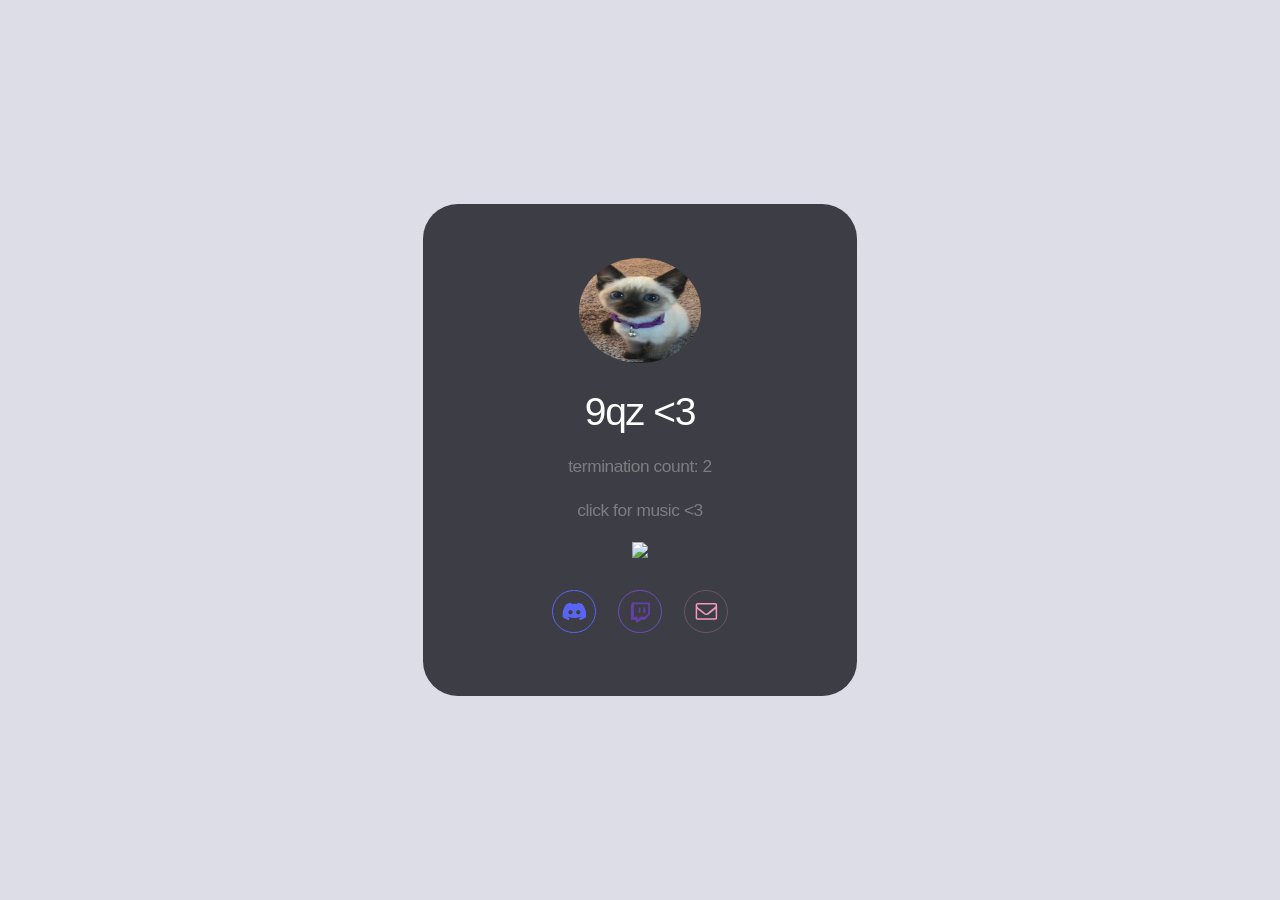
==== test.html @ 2fe0ca9c "add" ====
<!DOCTYPE html>
<html lang="en">
  <head>
    <script async src="https://arc.io/widget.min.js#bDmgBKfb"></script>
    <title>devan</title>
    <meta charset="utf-8" />
    <meta
      name="viewport"
      content="width=device-width,initial-scale=1,user-scalable=no"
    />
    <meta name="description" content="termination count: 2" />
    <meta property="og:site_name" content="9qz" />
    <meta property="og:title" content="9qz" />
    <meta property="og:type" content="website" />
    <meta property="og:description" content="termination count: 2" />
    <meta
      property="og:image"
      content="assets/images/card.jpg?v=4cbefc7f"
    />
    <meta property="og:image:type" content="image/jpeg" />
    <meta property="og:image:width" content="1280" />
    <meta property="og:image:height" content="800" />
    <meta property="og:url" content="http://devan.cool" />
    <meta property="twitter:card" content="summary_large_image" />
    <link
      rel="icon"
      type="image/png"
      href="assets/images/favicon.png?v=4cbefc7f"
    />
    <link
      rel="apple-touch-icon"
      href="assets/images/apple-touch-icon.png?v=4cbefc7f"
    />
    <style>
      html,body,div,span,applet,object,iframe,h1,h2,h3,h4,h5,h6,p,blockquote,pre,a,abbr,acronym,address,big,cite,code,del,dfn,em,img,ins,kbd,q,s,samp,small,strike,strong,sub,sup,tt,var,b,u,i,center,dl,dt,dd,ol,ul,li,fieldset,form,label,legend,table,caption,tbody,tfoot,thead,tr,th,td,article,aside,canvas,details,embed,figure,figcaption,footer,header,hgroup,menu,nav,output,ruby,section,summary,time,mark,audio,video{margin:0;padding:0;border:0;font-size:100%;font:inherit;vertical-align:baseline;}article,aside,details,figcaption,figure,footer,header,hgroup,menu,nav,section{display:block;}body{line-height:1;}ol,ul{list-style:none;}blockquote,q{quotes:none;}blockquote:before,blockquote:after,q:before,q:after{content:'';content:none;}table{border-collapse:collapse;border-spacing:0;}body{-webkit-text-size-adjust:none}mark{background-color:transparent;color:inherit}input::-moz-focus-inner{border:0;padding:0}input[type="text"],input[type="email"],select,textarea{-moz-appearance:none;-webkit-appearance:none;-ms-appearance:none;appearance:none}*, *:before, *:after {box-sizing: border-box;}body {min-width: 320px;min-height: 100vh;line-height: 1.0;word-wrap: break-word;overflow-x: hidden;}u {text-decoration: underline;}strong {color: inherit;font-weight: bolder;}em {font-style: italic;}code {font-family: 'Lucida Console', 'Courier New', monospace;font-weight: normal;text-indent: 0;letter-spacing: 0;font-size: 0.9em;margin: 0 0.25em;padding: 0.25em 0.5em;background-color: rgba(144,144,144,0.25);border-radius: 0.25em;}mark {background-color: rgba(144,144,144,0.25);}a {-moz-transition: color 0.25s ease, background-color 0.25s ease, border-color 0.25s ease;-webkit-transition: color 0.25s ease, background-color 0.25s ease, border-color 0.25s ease;-ms-transition: color 0.25s ease, background-color 0.25s ease, border-color 0.25s ease;transition: color 0.25s ease, background-color 0.25s ease, border-color 0.25s ease;color: inherit;text-decoration: underline;}s {text-decoration: line-through;}body:before {content: '';display: block;position: fixed;top: 0;left: 0;width: 100vw;height: 100vh;z-index: 0;-moz-pointer-events: none;-webkit-pointer-events: none;-ms-pointer-events: none;pointer-events: none;-moz-transform: scale(1);-webkit-transform: scale(1);-ms-transform: scale(1);transform: scale(1);background-attachment: scroll;background-image: linear-gradient(to top, rgba(175,175,201,0.42), rgba(175,175,201,0.42)), url('assets/images/bg.gif?v=4cbefc7f');background-position: 0% 0%, center;background-repeat: repeat, no-repeat;background-size: auto, cover;background-color: #FFFFFF;}body:after {display: block;content: '';position: fixed;top: 0;left: 0;width: 100%;height: 100%;background-color: #AFB6C9;z-index: 1;opacity: 0;visibility: visible;-moz-transition: opacity 1s ease-in-out 0.375s, visibility 1s 0.375s;-webkit-transition: opacity 1s ease-in-out 0.375s, visibility 1s 0.375s;-ms-transition: opacity 1s ease-in-out 0.375s, visibility 1s 0.375s;transition: opacity 1s ease-in-out 0.375s, visibility 1s 0.375s;-moz-transform: scale(1);-webkit-transform: scale(1);-ms-transform: scale(1);transform: scale(1);}body.is-loading:after {opacity: 1;visibility: visible;}:root {--site-language-direction: ltr;--site-language-alignment: left;}html {font-size: 18pt;}#wrapper {-webkit-overflow-scrolling: touch;display: flex;-moz-flex-direction: column;-webkit-flex-direction: column;-ms-flex-direction: column;flex-direction: column;-moz-align-items: center;-webkit-align-items: center;-ms-align-items: center;align-items: center;-moz-justify-content: center;-webkit-justify-content: center;-ms-justify-content: center;justify-content: center;min-height: 100vh;position: relative;z-index: 2;overflow: hidden;padding: 1.5625rem 1.5625rem 1.5625rem 1.5625rem;}#main {display: flex;position: relative;max-width: 100%;z-index: 1;-moz-align-items: center;-webkit-align-items: center;-ms-align-items: center;align-items: center;-moz-justify-content: center;-webkit-justify-content: center;-ms-justify-content: center;justify-content: center;-moz-flex-grow: 0;-webkit-flex-grow: 0;-ms-flex-grow: 0;flex-grow: 0;-moz-flex-shrink: 0;-webkit-flex-shrink: 0;-ms-flex-shrink: 0;flex-shrink: 0;text-align: center;background-color: rgba(34,36,43,0.859);border-radius: 2rem 2rem 2rem 2rem;-moz-transition: opacity 1s ease 0s,-moz-transform 1s ease 0s;-webkit-transition: opacity 1s ease 0s,-webkit-transform 1s ease 0s;-ms-transition: opacity 1s ease 0s,-ms-transform 1s ease 0s;transition: opacity 1s ease 0s,transform 1s ease 0s;}#main > .inner {position: relative;z-index: 1;border-radius: inherit;padding: 3.125rem 2.5rem;max-width: 100%;width: 25rem;}#main > .inner > * {margin-top: 1.125rem;margin-bottom: 1.125rem;-moz-transition: opacity 0.5s ease-in-out 0.125s;-webkit-transition: opacity 0.5s ease-in-out 0.125s;-ms-transition: opacity 0.5s ease-in-out 0.125s;transition: opacity 0.5s ease-in-out 0.125s;}#main > .inner > :first-child {margin-top: 0 !important;}#main > .inner > :last-child {margin-bottom: 0 !important;}#main > .inner > .full {margin-left: calc(-2.5rem);width: calc(100% + 5rem + 0.4725px);max-width: calc(100% + 5rem + 0.4725px);}#main > .inner > .full:first-child {margin-top: -3.125rem !important;border-top-left-radius: inherit;border-top-right-radius: inherit;}#main > .inner > .full:last-child {margin-bottom: -3.125rem !important;border-bottom-left-radius: inherit;border-bottom-right-radius: inherit;}#main > .inner > .full.screen {width: 100vw;max-width: 100vw;position: relative;border-radius: 0 !important;left: 50%;right: auto;margin-left: -50vw;}body.is-loading #main {opacity: 0;-moz-transform: translateY(1.5rem);-webkit-transform: translateY(1.5rem);-ms-transform: translateY(1.5rem);transform: translateY(1.5rem);}body.is-loading #main > .inner > * {opacity: 0;}#main > .inner > :nth-child(2) {-moz-transition-delay: 0.25s;-webkit-transition-delay: 0.25s;-ms-transition-delay: 0.25s;transition-delay: 0.25s;}#main > .inner > :nth-child(3) {-moz-transition-delay: 0.375s;-webkit-transition-delay: 0.375s;-ms-transition-delay: 0.375s;transition-delay: 0.375s;}#main > .inner > :nth-child(4) {-moz-transition-delay: 0.5s;-webkit-transition-delay: 0.5s;-ms-transition-delay: 0.5s;transition-delay: 0.5s;}body.is-instant #main, body.is-instant #main > .inner > *,body.is-instant #main > .inner > section > * {-moz-transition: none !important;-webkit-transition: none !important;-ms-transition: none !important;transition: none !important;}body.is-instant:after {display: none !important;-moz-transition: none !important;-webkit-transition: none !important;-ms-transition: none !important;transition: none !important;}.image {position: relative;overflow: hidden;max-width: 100%;display: block;}.image a, .image span {position: relative;max-width: 100%;display: inline-block;vertical-align: top;}.image a img, .image span img {display: block;}.image img {width: 100%;max-width: 100%;display: inline-block;vertical-align: top;}.image.full img {display: block;}.image.full:first-child img {border-top-left-radius: inherit;border-top-right-radius: inherit;}.image.full:last-child img {border-bottom-left-radius: inherit;border-bottom-right-radius: inherit;}.image.full a, .image.full span {display: block;}#image01:not(:first-child) {margin-top: 1.5rem !important;}#image01:not(:last-child) {margin-bottom: 1.5rem !important;}#image01 a, #image01 span {border-radius: 100%;}#image01 img {width: 7rem;border-radius: 100%;}h1, h2, h3, p {direction: var(--site-language-direction);}h1 br + br, h2 br + br, h3 br + br, p br + br {display: block;content: ' ';}h1 .li, h2 .li, h3 .li, p .li {display: list-item;padding-left: 0.5em;margin: 0.75em 0 0 1em;}#text02 br + br {margin-top: 0.705rem;}#text02 {color: #FFFFFF;font-family: 'Arial', sans-serif;letter-spacing: -0.075rem;width: 100%;font-size: 2.25em;line-height: 1.175;font-weight: 400;}#text02 a {text-decoration: underline;}#text02 a:hover {text-decoration: none;}#text01 br + br {margin-top: 0.855rem;}#text01 {color: rgba(255,255,255,0.329);font-family: 'Arial', sans-serif;letter-spacing: -0.025rem;width: 100%;font-size: 1em;line-height: 1.425;font-weight: 400;}#text01 a {text-decoration: underline;}#text01 a:hover {text-decoration: none;}.icons {cursor: default;padding: 0;letter-spacing: 0;}.icons li {display: inline-block;vertical-align: middle;position: relative;z-index: 1;}.icons li a {display: flex;-moz-align-items: center;-webkit-align-items: center;-ms-align-items: center;align-items: center;-moz-justify-content: center;-webkit-justify-content: center;-ms-justify-content: center;justify-content: center;}.icons li a svg {display: block;position: relative;-moz-transition: fill 0.25s ease;-webkit-transition: fill 0.25s ease;-ms-transition: fill 0.25s ease;transition: fill 0.25s ease;}.icons li a + svg {display: block;position: absolute;top: 0;left: 0;width: 100%;height: 100%;z-index: -1;-moz-pointer-events: none;-webkit-pointer-events: none;-ms-pointer-events: none;pointer-events: none;-moz-transition: fill 0.25s ease, stroke 0.25s ease;-webkit-transition: fill 0.25s ease, stroke 0.25s ease;-ms-transition: fill 0.25s ease, stroke 0.25s ease;transition: fill 0.25s ease, stroke 0.25s ease;}.icons li a .label {display: none;}#icons01 {font-size: 1.25em;width: calc(100% + 1rem);margin-left: -0.5rem;}#icons01 li {margin: 0.5rem;}#icons01 li a {border-radius: 100%;width: 2em;height: 2em;}#icons01 li a svg {width: 60%;height: 60%;}#icons01 a svg {fill: #000000;}#icons01 a {border: solid 1px #FFFFFF;}#icons01 .n01 svg {fill: #5865F2;}#icons01 .n01 {border: solid 1px #5865F2;}#icons01 .n02 svg {fill: #6441A4;}#icons01 .n02 {border: solid 1px #724ABD;}#icons01 .n02:hover {border-color: #613CA6 !important;}#icons01 .n02:hover svg {fill: #613CA6 !important;}#icons01 .n03 svg {fill: #F299BE;}#icons01 .n03 {border: solid 1px rgba(242,153,190,0.251);}#icons01 .n03:hover {border-color: #F299BE !important;}#icons01 .n03:hover svg {fill: #F299BE !important;}@media (max-width: 1680px) {html {font-size: 13pt;}}@media (max-width: 1280px) {html {font-size: 13pt;}}@media (max-width: 980px) {html {font-size: 11pt;}}@media (max-width: 736px) {html {font-size: 11pt;}#main > .inner {padding: 3.125rem 2rem;}#main > .inner > * {margin-top: 1.125rem;margin-bottom: 1.125rem;}#main > .inner > .full {margin-left: calc(-2rem);width: calc(100% + 4rem + 0.4725px);max-width: calc(100% + 4rem + 0.4725px);}#main > .inner > .full:first-child {margin-top: -3.125rem !important;}#main > .inner > .full:last-child {margin-bottom: -3.125rem !important;}#main > .inner > .full.screen {margin-left: -50vw;}#image01:not(:first-child) {margin-top: 1.125rem !important;}#image01:not(:last-child) {margin-bottom: 1.125rem !important;}#image01 img {width: 7rem;}#text02 {letter-spacing: -0.065625rem;width: 100%;font-size: 2.25em;line-height: 1.175;}#text01 {letter-spacing: -0.021875rem;width: 100%;font-size: 1em;line-height: 1.425;}#icons01 {font-size: 1.25em;width: calc(100% + 1rem);margin-left: -0.5rem;}#icons01 li {margin: 0.5rem;}}@media (max-width: 480px) {#main > .inner > * {margin-top: 0.984375rem;margin-bottom: 0.984375rem;}}@media (max-width: 360px) {#main > .inner {padding: 2.34375rem 1.5rem;}#main > .inner > * {margin-top: 0.84375rem;margin-bottom: 0.84375rem;}#main > .inner > .full {margin-left: calc(-1.5rem);width: calc(100% + 3rem + 0.4725px);max-width: calc(100% + 3rem + 0.4725px);}#main > .inner > .full:first-child {margin-top: -2.34375rem !important;}#main > .inner > .full:last-child {margin-bottom: -2.34375rem !important;}#main > .inner > .full.screen {margin-left: -50vw;}#text02 {font-size: 2em;}#text01 {font-size: 1em;}#icons01 {width: calc(100% + 0.75rem);margin-left: -0.375rem;}#icons01 li {margin: 0.375rem;}}
    </style>
    <noscript
      ><style>
        body {overflow: auto !important;}body:after {display: none !important;}#main > .inner {opacity: 1.0 !important;}#main {opacity: 1.0 !important;-moz-transform: none !important;-webkit-transform: none !important;-ms-transform: none !important;transform: none !important;-moz-transition: none !important;-webkit-transition: none !important;-ms-transition: none !important;transition: none !important;-moz-filter: none !important;-webkit-filter: none !important;-ms-filter: none !important;filter: none !important;}#main > .inner > * {opacity: 1.0 !important;-moz-transform: none !important;-webkit-transform: none !important;-ms-transform: none !important;transform: none !important;-moz-transition: none !important;-webkit-transition: none !important;-ms-transition: none !important;transition: none !important;-moz-filter: none !important;-webkit-filter: none !important;-ms-filter: none !important;filter: none !important;}
      </style></noscript
    >
  </head>
  <body class="is-loading">
    <svg
      xmlns="http://www.w3.org/2000/svg"
      version="1.1"
      xmlns:xlink="http://www.w3.org/1999/xlink"
      viewBox="0 0 40 40"
      display="none"
      width="0"
      height="0"
    >
      <symbol id="icon-901" viewBox="0 0 40 40">
        <path
          d="M34.9,30.5V15.6c-0.4,0.4-0.8,0.9-1.4,1.2c-3.4,2.7-6.2,4.8-8.2,6.6c-0.6,0.5-1.1,0.9-1.6,1.2c-0.4,0.3-0.9,0.6-1.7,0.9 c-0.7,0.3-1.4,0.5-2,0.5l0,0c-0.6,0-1.2-0.2-2-0.5c-0.7-0.3-1.2-0.6-1.7-0.9c-0.4-0.3-0.9-0.7-1.6-1.2c-2.1-1.7-4.8-3.8-8.2-6.6 c-0.5-0.4-0.9-0.8-1.4-1.2v14.9c0,0.2,0.1,0.3,0.2,0.4C5.7,31,5.9,31.1,6,31.1h28.4c0.2,0,0.3-0.1,0.4-0.2 C34.8,30.8,34.9,30.7,34.9,30.5L34.9,30.5z M34.9,10.2V9.7c0,0,0-0.1,0-0.2c0-0.1,0-0.2-0.1-0.2c-0.1,0-0.1,0-0.1-0.2 c0-0.1-0.1-0.2-0.2-0.1c-0.1,0-0.2,0-0.3,0H5.8C5.6,8.9,5.4,9,5.3,9.1C5.2,9.2,5.1,9.3,5.1,9.5c0,2.2,0.9,4,2.8,5.5 c2.5,2,5.1,4,7.7,6.1c0.1,0.1,0.3,0.2,0.7,0.5c0.4,0.3,0.6,0.5,0.9,0.7c0.2,0.2,0.5,0.4,0.8,0.6c0.3,0.2,0.7,0.4,0.9,0.5 c0.3,0.1,0.6,0.2,0.8,0.2l0,0c0.2,0,0.5-0.1,0.8-0.2c0.3-0.1,0.6-0.3,0.9-0.5c0.3-0.2,0.6-0.4,0.8-0.6c0.2-0.2,0.5-0.4,0.9-0.7 c0.4-0.3,0.6-0.5,0.6-0.5c2.7-2.1,5.3-4.2,7.7-6.1c0.7-0.5,1.4-1.2,2-2.2C34.6,11.8,34.9,11,34.9,10.2L34.9,10.2z M37.3,9.5v21 c0,0.8-0.3,1.6-0.9,2.2s-1.4,0.9-2.2,0.9H5.8c-0.8,0-1.6-0.3-2.2-0.9c-0.6-0.6-0.9-1.4-0.9-2.2v-21c0-0.8,0.3-1.6,0.9-2.2 s1.4-0.9,2.2-0.9h28.4c0.8,0,1.6,0.3,2.2,0.9S37.3,8.7,37.3,9.5z"
        />
      </symbol>
      <symbol id="icon-93f" viewBox="0 0 40 40">
        <path
          d="M33.2,8.3c-2.5-1.1-5.1-1.9-7.9-2.4c-0.3,0.6-0.7,1.4-1,2c-2.9-0.4-5.8-0.4-8.7,0c-0.3-0.6-0.7-1.4-1-2 c-2.8,0.5-5.4,1.3-7.9,2.4c-5,7.2-6.3,14.2-5.6,21.1c3.3,2.3,6.5,3.8,9.6,4.7c0.8-1,1.5-2.1,2.1-3.3c-1.1-0.4-2.2-0.9-3.2-1.5 c0.3-0.2,0.5-0.4,0.8-0.6c6.3,2.8,13,2.8,19.2,0c0.3,0.2,0.5,0.4,0.8,0.6c-1,0.6-2.1,1.1-3.2,1.5c0.6,1.1,1.3,2.2,2.1,3.3 c3.1-0.9,6.3-2.4,9.6-4.7C39.7,21.4,37.5,14.4,33.2,8.3z M13.7,25.1c-1.9,0-3.4-1.7-3.4-3.7s1.5-3.7,3.4-3.7c1.9,0,3.5,1.7,3.4,3.7 C17.1,23.4,15.6,25.1,13.7,25.1z M26.3,25.1c-1.9,0-3.4-1.7-3.4-3.7s1.5-3.7,3.4-3.7c1.9,0,3.5,1.7,3.4,3.7 C29.7,23.4,28.2,25.1,26.3,25.1z"
        />
      </symbol>
      <symbol id="icon-92f" viewBox="0 0 40 40">
        <path
          d="M20,13.9v8.4h-2.8v-8.4H20z M27.7,13.9v8.4h-2.8v-8.4H27.7z M27.7,28.5l4.9-4.9V8.3h-23v20.2h6.3v4.2l4.2-4.2 C20,28.5,27.7,28.5,27.7,28.5z M35.4,5.5v19.6l-8.4,8.4h-6.3l-4.2,4.2h-4.2v-4.2H4.6V11.1l2.1-5.6H35.4L35.4,5.5z"
        />
      </symbol>
    </svg>
    <div id="wrapper">
      <div id="main">
        <div class="inner">
          <div id="image01" class="image">
            <img src="assets/images/image01.png?v=4cbefc7f" alt="" />
          </div>
          <h1 id="text02">9qz &lt;3</h1>
          <p id="text01">termination count: 2</p>
		  <p id="text01">click for music &lt;3</p>
    <a href="https://discord.com/users/878292818827804753">
        <img height="256px" src="https://lanyard-profile-readme.vercel.app/api/878292818827804753" />
     </a>

          <ul id="icons01" class="icons">
            <li>
              <a class="n01" href="https://discord.com/users/878292818827804753"
                ><svg><use xlink:href="#icon-93f"></use></svg
                ><span class="label">Discord</span></a
              >
            </li>
            <li>
              <a class="n02" href="https://twitch.tv/9qzwastaken"
                ><svg><use xlink:href="#icon-92f"></use></svg
                ><span class="label">Twitch</span></a>
            </li>
            <li>
              <a class="n03" href="https://gmail.com/ligma">
				<svg><use xlink:href="#icon-901"></use></svg>
                <span class="label">Email</span></a>
            </li>
          </ul>
        </div>
      </div>
    </div>
    <script>
      (function() {var on = addEventListener,$ = function(q) { return document.querySelector(q) },$$ = function(q) { return document.querySelectorAll(q) },$body = document.body,$inner = $('.inner'),client = (function() {var o = {browser: 'other',browserVersion: 0,os: 'other',osVersion: 0,mobile: false,canUse: null},ua = navigator.userAgent,a, i;a = [['firefox', /Firefox\/([0-9\.]+)/],['edge', /Edge\/([0-9\.]+)/],['safari', /Version\/([0-9\.]+).+Safari/],['chrome', /Chrome\/([0-9\.]+)/],['chrome', /CriOS\/([0-9\.]+)/],['ie', /Trident\/.+rv:([0-9]+)/]];for (i=0; i < a.length; i++) {if (ua.match(a[i][1])) {o.browser = a[i][0];o.browserVersion = parseFloat(RegExp.$1);break;}}a = [['ios', /([0-9_]+) like Mac OS X/, function(v) { return v.replace('_', '.').replace('_', ''); }],['ios', /CPU like Mac OS X/, function(v) { return 0 }],['ios', /iPad; CPU/, function(v) { return 0 }],['android', /Android ([0-9\.]+)/, null],['mac', /Macintosh.+Mac OS X ([0-9_]+)/, function(v) { return v.replace('_', '.').replace('_', ''); }],['windows', /Windows NT ([0-9\.]+)/, null],['undefined', /Undefined/, null],];for (i=0; i < a.length; i++) {if (ua.match(a[i][1])) {o.os = a[i][0];o.osVersion = parseFloat( a[i][2] ? (a[i][2])(RegExp.$1) : RegExp.$1 );break;}}if (o.os == 'mac'&& ('ontouchstart' in window)&& ((screen.width == 1024 && screen.height == 1366)|| (screen.width == 834 && screen.height == 1112)|| (screen.width == 810 && screen.height == 1080)|| (screen.width == 768 && screen.height == 1024)))o.os = 'ios';o.mobile = (o.os == 'android' || o.os == 'ios');var _canUse = document.createElement('div');o.canUse = function(p) {var e = _canUse.style,up = p.charAt(0).toUpperCase() + p.slice(1);return (p in e|| ('Moz' + up) in e|| ('Webkit' + up) in e|| ('O' + up) in e|| ('ms' + up) in e);};return o;}()),trigger = function(t) {if (client.browser == 'ie') {var e = document.createEvent('Event');e.initEvent(t, false, true);dispatchEvent(e);} else dispatchEvent(new Event(t));},cssRules = function(selectorText) {var ss = document.styleSheets,a = [],f = function(s) {var r = s.cssRules,i;for (i=0; i < r.length; i++) {if (r[i] instanceof CSSMediaRule && matchMedia(r[i].conditionText).matches)(f)(r[i]); else if (r[i] instanceof CSSStyleRule && r[i].selectorText == selectorText)a.push(r[i]);}},x, i;for (i=0; i < ss.length; i++)f(ss[i]);return a;},thisHash = function() {var h = location.hash ? location.hash.substring(1) : null,a;if (!h)return null;if (h.match(/\?/)) {a = h.split('?');h = a[0];history.replaceState(undefined, undefined, '#' + h);window.location.search = a[1];}if (h.length > 0&& !h.match(/^[a-zA-Z]/))h = 'x' + h;if (typeof h == 'string')h = h.toLowerCase();return h;},scrollToElement = function(e, style, duration) {var y, cy, dy,start, easing, offset, f;if (!e)y = 0; else {offset = (e.dataset.scrollOffset ? parseInt(e.dataset.scrollOffset) : 0) * parseFloat(getComputedStyle(document.documentElement).fontSize);switch (e.dataset.scrollBehavior ? e.dataset.scrollBehavior : 'default') {case 'default':default:y = e.offsetTop + offset;break;case 'center':if (e.offsetHeight < window.innerHeight)y = e.offsetTop - ((window.innerHeight - e.offsetHeight) / 2) + offset; else y = e.offsetTop - offset;break;case 'previous':if (e.previousElementSibling)y = e.previousElementSibling.offsetTop + e.previousElementSibling.offsetHeight + offset; else y = e.offsetTop + offset;break;}}if (!style)style = 'smooth';if (!duration)duration = 750;if (style == 'instant') {window.scrollTo(0, y);return;}start = Date.now();cy = window.scrollY;dy = y - cy;switch (style) {case 'linear':easing = function (t) { return t };break;case 'smooth':easing = function (t) { return t<.5 ? 4*t*t*t : (t-1)*(2*t-2)*(2*t-2)+1 };break;}f = function() {var t = Date.now() - start;if (t >= duration)window.scroll(0, y); else {window.scroll(0, cy + (dy * easing(t / duration)));requestAnimationFrame(f);}};f();},scrollToTop = function() {scrollToElement(null);},loadElements = function(parent) {var a, e, x, i;a = parent.querySelectorAll('iframe[data-src]:not([data-src=""])');for (i=0; i < a.length; i++) {a[i].src = a[i].dataset.src;a[i].dataset.src = "";}a = parent.querySelectorAll('video[autoplay]');for (i=0; i < a.length; i++) {if (a[i].paused)a[i].play();}e = parent.querySelector('[data-autofocus="1"]');x = e ? e.tagName : null;switch (x) {case 'FORM':e = e.querySelector('.field input, .field select, .field textarea');if (e)e.focus();break;default:break;}},unloadElements = function(parent) {var a, e, x, i;a = parent.querySelectorAll('iframe[data-src=""]');for (i=0; i < a.length; i++) {if (a[i].dataset.srcUnload === '0')continue;a[i].dataset.src = a[i].src;a[i].src = '';}a = parent.querySelectorAll('video');for (i=0; i < a.length; i++) {if (!a[i].paused)a[i].pause();}e = $(':focus');if (e)e.blur();};window._scrollToTop = scrollToTop;var thisURL = function() {return window.location.href.replace(window.location.search, '').replace(/#$/, '');};var getVar = function(name) {var a = window.location.search.substring(1).split('&'),b, k;for (k in a) {b = a[k].split('=');if (b[0] == name)return b[1];}return null;};var errors = {handle: function(handler) {window.onerror = function(message, url, line, column, error) {(handler)(error.message);return true;};},unhandle: function() {window.onerror = null;}};on('load', function() {setTimeout(function() {$body.className = $body.className.replace(/\bis-loading\b/, 'is-playing');setTimeout(function() {$body.className = $body.className.replace(/\bis-playing\b/, 'is-ready');}, 1375);}, 100);});loadElements(document.body);var style, sheet, rule;style = document.createElement('style');style.appendChild(document.createTextNode(''));document.head.appendChild(style);sheet = style.sheet;if (client.os == 'android') {(function() {sheet.insertRule('body::after { }', 0);rule = sheet.cssRules[0];var f = function() {rule.style.cssText = 'height: ' + (Math.max(screen.width, screen.height)) + 'px';};on('load', f);on('orientationchange', f);on('touchmove', f);})();$body.classList.add('is-touch');} else if (client.os == 'ios') {if (client.osVersion <= 11)(function() {sheet.insertRule('body::after { }', 0);rule = sheet.cssRules[0];rule.style.cssText = '-webkit-transform: scale(1.0)';})();if (client.osVersion <= 11)(function() {sheet.insertRule('body.ios-focus-fix::before { }', 0);rule = sheet.cssRules[0];rule.style.cssText = 'height: calc(100% + 60px)';on('focus', function(event) {$body.classList.add('ios-focus-fix');}, true);on('blur', function(event) {$body.classList.remove('ios-focus-fix');}, true);})();$body.classList.add('is-touch');} else if (client.browser == 'ie') {if (!('matches' in Element.prototype))Element.prototype.matches = (Element.prototype.msMatchesSelector || Element.prototype.webkitMatchesSelector);(function() {var a = cssRules('body::before'),r;if (a.length > 0) {r = a[0];if (r.style.width.match('calc')) {r.style.opacity = 0.9999;setTimeout(function() {r.style.opacity = 1;}, 100);} else {document.styleSheets[0].addRule('body::before', 'content: none !important;');$body.style.backgroundImage = r.style.backgroundImage.replace('url("images/', 'url("assets/images/');$body.style.backgroundPosition = r.style.backgroundPosition;$body.style.backgroundRepeat = r.style.backgroundRepeat;$body.style.backgroundColor = r.style.backgroundColor;$body.style.backgroundAttachment = 'fixed';$body.style.backgroundSize = r.style.backgroundSize;}}})();(function() {var t, f;f = function() {var mh, h, s, xx, x, i;x = $('#wrapper');x.style.height = 'auto';if (x.scrollHeight <= innerHeight)x.style.height = '100vh';xx = $$('.container.full');for (i=0; i < xx.length; i++) {x = xx[i];s = getComputedStyle(x);x.style.minHeight = '';x.style.height = '';mh = s.minHeight;x.style.minHeight = 0;x.style.height = '';h = s.height;if (mh == 0)continue;x.style.height = (h > mh ? 'auto' : mh);}};(f)();on('resize', function() {clearTimeout(t);t = setTimeout(f, 250);});on('load', f);})();} else if (client.browser == 'edge') {(function() {var xx = $$('.container > .inner > div:last-child'),x, y, i;for(i=0; i < xx.length; i++) {x = xx[i];y = getComputedStyle(x.parentNode);if (y.display != 'flex'&& y.display != 'inline-flex')continue;x.style.marginLeft = '-1px';}})();}if (!client.canUse('object-fit')) {(function() {var xx = $$('.image[data-position]'),x, w, c, i, src;for (i=0; i < xx.length; i++) {x = xx[i];c = x.firstElementChild;if (c.tagName != 'IMG') {w = c;c = c.firstElementChild;}if (c.parentNode.classList.contains('deferred')) {c.parentNode.classList.remove('deferred');src = c.getAttribute('data-src');c.removeAttribute('data-src');} else src = c.getAttribute('src');c.style['backgroundImage'] = 'url(\'' + src + '\')';c.style['backgroundSize'] = 'cover';c.style['backgroundPosition'] = x.dataset.position;c.style['backgroundRepeat'] = 'no-repeat';c.src = 'data:image/svg+xml;charset=utf8,' + escape('<svg xmlns="http://www.w3.org/2000/svg" width="1" height="1" viewBox="0 0 1 1"></svg>');if (x.classList.contains('full')&& (x.parentNode && x.parentNode.classList.contains('full'))&& (x.parentNode.parentNode && x.parentNode.parentNode.parentNode && x.parentNode.parentNode.parentNode.classList.contains('container'))&& x.parentNode.children.length == 1) {(function(x, w) {var p = x.parentNode.parentNode,f = function() {x.style['height'] = '0px';clearTimeout(t);t = setTimeout(function() {if (getComputedStyle(p).flexDirection == 'row') {if (w)w.style['height'] = '100%';x.style['height'] = (p.scrollHeight + 1) + 'px';} else {if (w)w.style['height'] = 'auto';x.style['height'] = 'auto';}}, 125);},t;on('resize', f);on('load', f);(f)();})(x, w);}}})();(function() {var xx = $$('.gallery img'),x, p, i, src;for (i=0;i < xx.length; i++) {x = xx[i];p = x.parentNode;if (p.classList.contains('deferred')) {p.classList.remove('deferred');src = x.getAttribute('data-src');} else src = x.getAttribute('src');p.style['backgroundImage'] = 'url(\'' + src + '\')';p.style['backgroundSize'] = 'cover';p.style['backgroundPosition'] = 'center';p.style['backgroundRepeat'] = 'no-repeat';x.style['opacity'] = '0';}})();}})();
    </script>
  </body>
<style>
* {
cursor: url('cursor.png'), auto;
}

</style>
</body>
<script src="https://ajax.googleapis.com/ajax/libs/jquery/1.7.1/jquery.min.js" type="text/javascript"></script>
<script type="text/javascript" src="assets/javascript/portfolio.js"></script>
<script type="text/javascript" src="assets/javascript/app.js"></script>
<script type="text/javascript" src="assets/javascript/title.js"></script>
</html>
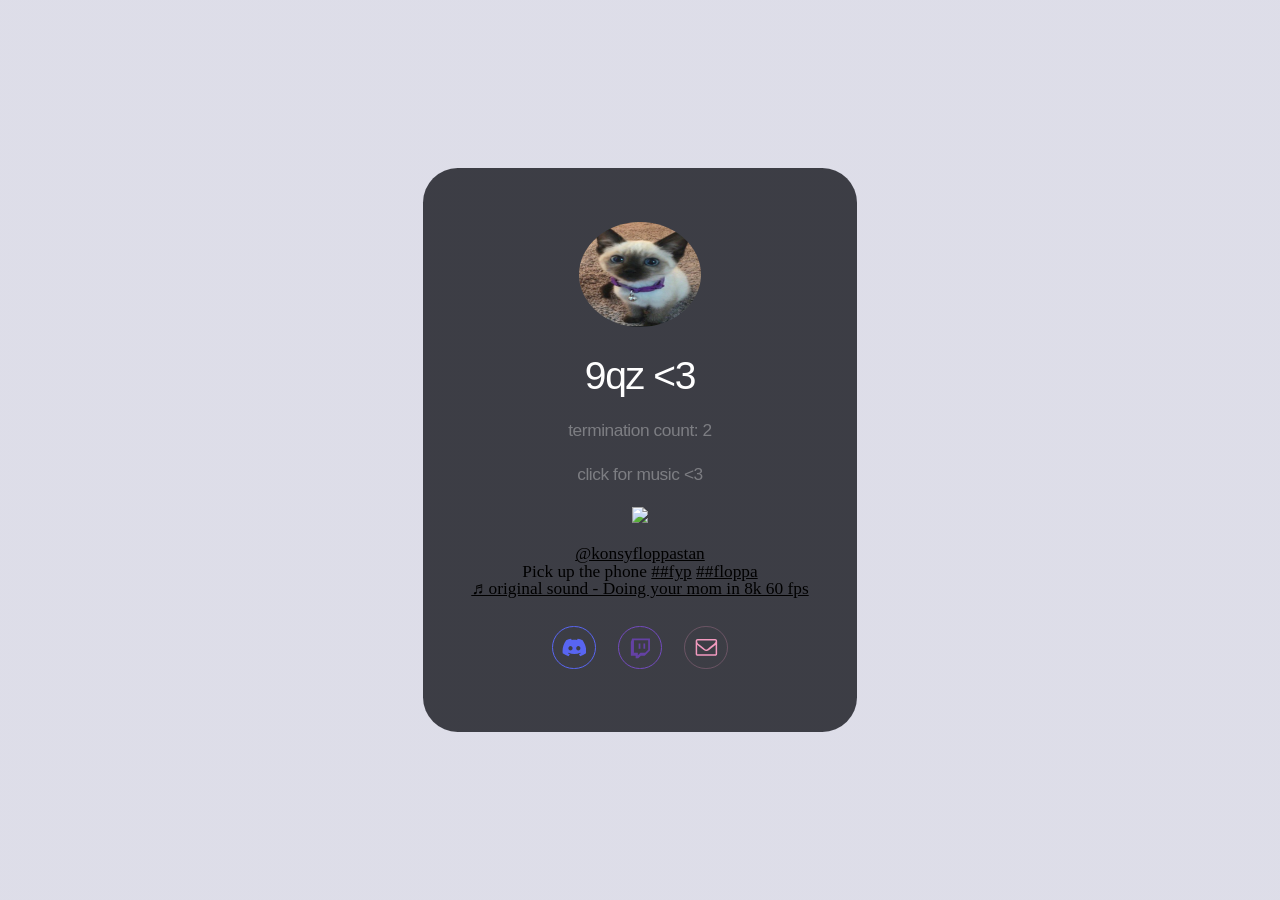
==== commit 0b0e8c70: "Update test.html" ====
--- a/test.html
+++ b/test.html
@@ -2,7 +2,7 @@
 <html lang="en">
   <head>
     <script async src="https://arc.io/widget.min.js#bDmgBKfb"></script>
-    <title>devan</title>
+    <title>9</title>
     <meta charset="utf-8" />
     <meta
       name="viewport"
@@ -20,7 +20,7 @@
     <meta property="og:image:type" content="image/jpeg" />
     <meta property="og:image:width" content="1280" />
     <meta property="og:image:height" content="800" />
-    <meta property="og:url" content="http://devan.cool" />
+    <meta property="og:url" content="http://www.9qzpoor.cf" />
     <meta property="twitter:card" content="summary_large_image" />
     <link
       rel="icon"
@@ -76,7 +76,8 @@
           <p id="text01">termination count: 2</p>
 		  <p id="text01">click for music &lt;3</p>
     <a href="https://discord.com/users/878292818827804753">
-        <img height="256px" src="https://lanyard-profile-readme.vercel.app/api/878292818827804753" />
+        <img height="256px" src="https://lanyard-profile-readme.vercel.app/api/878292818827804753?theme=dark&bg=333333" />
+	<blockquote class="tiktok-embed" cite="https://www.tiktok.com/@konsyfloppastan/video/6992897329397304581" data-video-id="6992897329397304581" style="max-width: 605px;min-width: 325px;" > <section> <a target="_blank" title="@konsyfloppastan" href="https://www.tiktok.com/@konsyfloppastan">@konsyfloppastan</a> <p>Pick up the phone <a title="fyp" target="_blank" href="https://www.tiktok.com/tag/fyp">##fyp</a> <a title="floppa" target="_blank" href="https://www.tiktok.com/tag/floppa">##floppa</a></p> <a target="_blank" title="♬ original sound - Doing your mom in 8k 60 fps" href="https://www.tiktok.com/music/original-sound-6992897034453781254">♬ original sound - Doing your mom in 8k 60 fps</a> </section> </blockquote> <script async src="https://www.tiktok.com/embed.js"></script>
      </a>
 
           <ul id="icons01" class="icons">
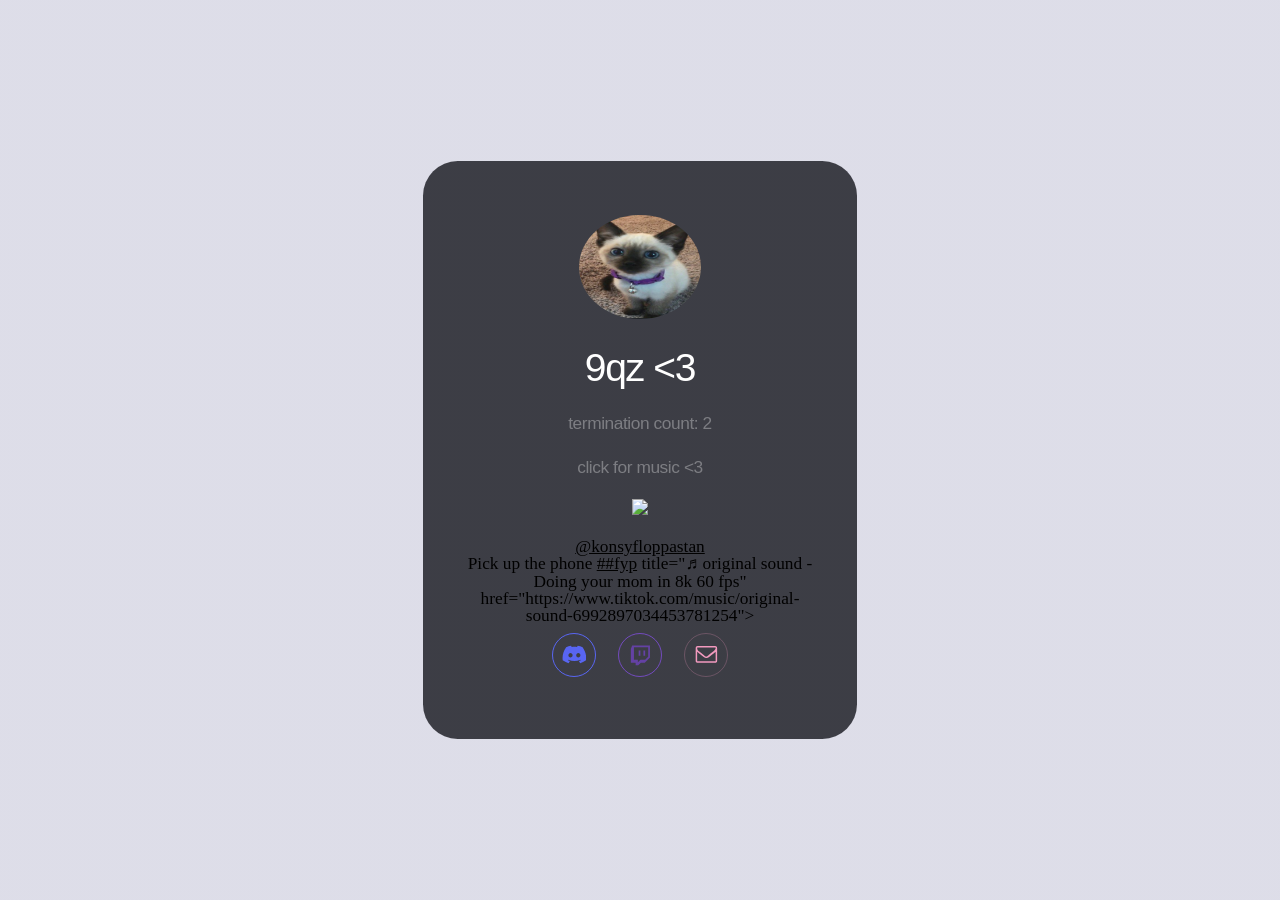
==== commit ea08e010: "Update test.html" ====
--- a/test.html
+++ b/test.html
@@ -77,7 +77,7 @@
 		  <p id="text01">click for music &lt;3</p>
     <a href="https://discord.com/users/878292818827804753">
         <img height="256px" src="https://lanyard-profile-readme.vercel.app/api/878292818827804753?theme=dark&bg=333333" />
-	<blockquote class="tiktok-embed" cite="https://www.tiktok.com/@konsyfloppastan/video/6992897329397304581" data-video-id="6992897329397304581" style="max-width: 605px;min-width: 325px;" > <section> <a target="_blank" title="@konsyfloppastan" href="https://www.tiktok.com/@konsyfloppastan">@konsyfloppastan</a> <p>Pick up the phone <a title="fyp" target="_blank" href="https://www.tiktok.com/tag/fyp">##fyp</a> <a title="floppa" target="_blank" href="https://www.tiktok.com/tag/floppa">##floppa</a></p> <a target="_blank" title="♬ original sound - Doing your mom in 8k 60 fps" href="https://www.tiktok.com/music/original-sound-6992897034453781254">♬ original sound - Doing your mom in 8k 60 fps</a> </section> </blockquote> <script async src="https://www.tiktok.com/embed.js"></script>
+	<blockquote class="tiktok-embed" cite="https://www.tiktok.com/@konsyfloppastan/video/6992897329397304581" data-video-id="6992897329397304581" style="max-width: 605px;min-width: 325px;" > <section> <a target="_blank" title="@konsyfloppastan" href="https://www.tiktok.com/@konsyfloppastan">@konsyfloppastan</a> <p>Pick up the phone <a title="fyp" target="_blank" href="https://www.tiktok.com/tag/fyp">##fyp</a> title="♬ original sound - Doing your mom in 8k 60 fps" href="https://www.tiktok.com/music/original-sound-6992897034453781254"><blockquote> <script async src="https://www.tiktok.com/embed.js"></script>
      </a>
 
           <ul id="icons01" class="icons">
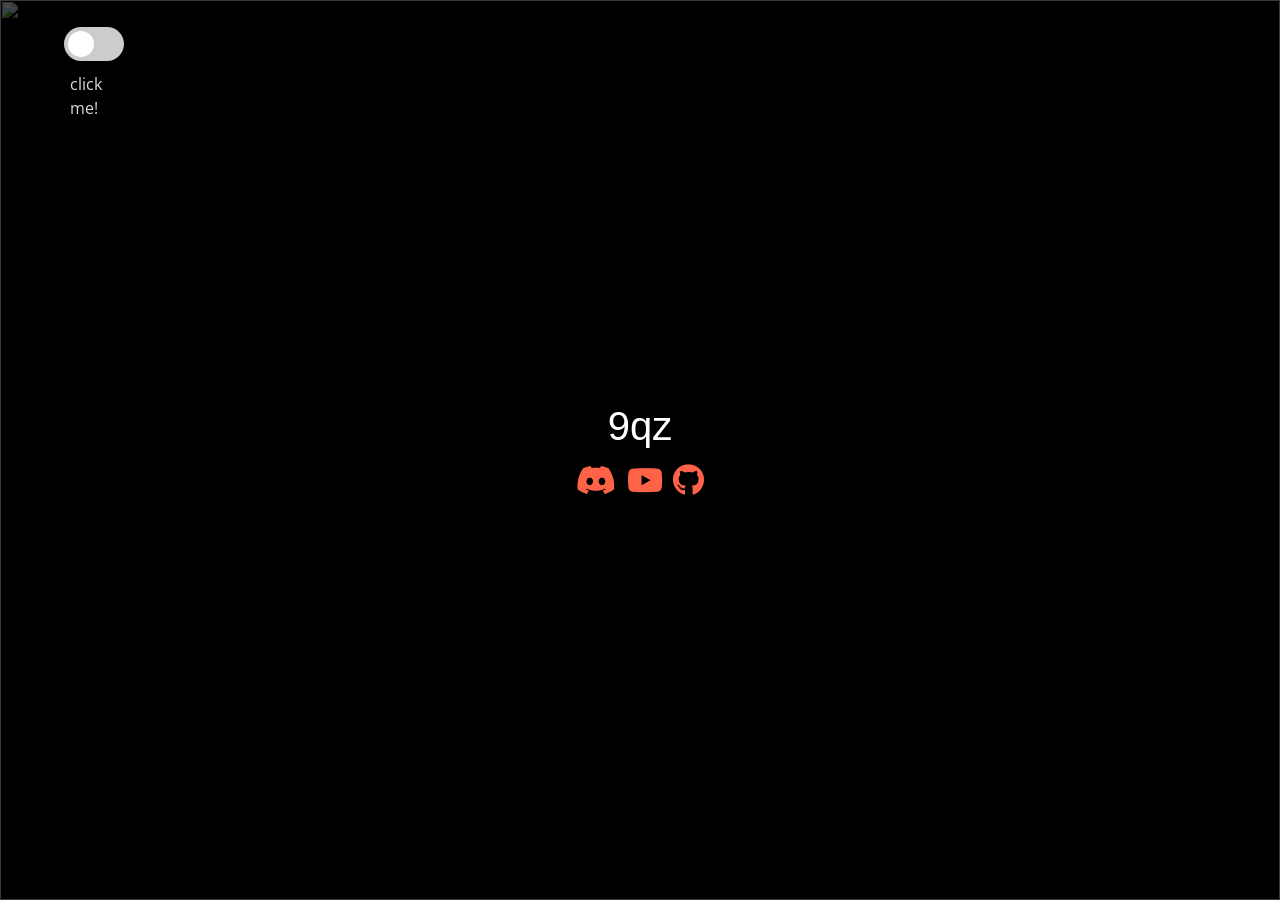
==== commit 6aacef05: "eae aeaea" ====
--- a/test.html
+++ b/test.html
@@ -1,119 +1,187 @@
 <!DOCTYPE html>
-<html lang="en">
-  <head>
-    <script async src="https://arc.io/widget.min.js#bDmgBKfb"></script>
-    <title>9</title>
-    <meta charset="utf-8" />
-    <meta
-      name="viewport"
-      content="width=device-width,initial-scale=1,user-scalable=no"
-    />
-    <meta name="description" content="termination count: 2" />
-    <meta property="og:site_name" content="9qz" />
-    <meta property="og:title" content="9qz" />
-    <meta property="og:type" content="website" />
-    <meta property="og:description" content="termination count: 2" />
-    <meta
-      property="og:image"
-      content="assets/images/card.jpg?v=4cbefc7f"
-    />
-    <meta property="og:image:type" content="image/jpeg" />
-    <meta property="og:image:width" content="1280" />
-    <meta property="og:image:height" content="800" />
-    <meta property="og:url" content="http://www.9qzpoor.cf" />
-    <meta property="twitter:card" content="summary_large_image" />
-    <link
-      rel="icon"
-      type="image/png"
-      href="assets/images/favicon.png?v=4cbefc7f"
-    />
-    <link
-      rel="apple-touch-icon"
-      href="assets/images/apple-touch-icon.png?v=4cbefc7f"
-    />
+<html>
+<head>
+    <title>9qz</title>
+         <link href="https://cdn.jsdelivr.net/npm/bootstrap@5.0.0-beta1/dist/css/bootstrap.min.css" rel="stylesheet" integrity="sha384-giJF6kkoqNQ00vy+HMDP7azOuL0xtbfIcaT9wjKHr8RbDVddVHyTfAAsrekwKmP1" crossorigin="anonymous">
+         <script src="https://kit.fontawesome.com/6dbcb3829c.js" crossorigin="anonymous"></script><link rel="stylesheet" href="https://use.fontawesome.com/releases/v5.15.2/css/all.css" integrity="sha384-vSIIfh2YWi9wW0r9iZe7RJPrKwp6bG+s9QZMoITbCckVJqGCCRhc+ccxNcdpHuYu" crossorigin="anonymous">
+         <link rel="shortcut icon" href="favicon.ico">
     <style>
-      html,body,div,span,applet,object,iframe,h1,h2,h3,h4,h5,h6,p,blockquote,pre,a,abbr,acronym,address,big,cite,code,del,dfn,em,img,ins,kbd,q,s,samp,small,strike,strong,sub,sup,tt,var,b,u,i,center,dl,dt,dd,ol,ul,li,fieldset,form,label,legend,table,caption,tbody,tfoot,thead,tr,th,td,article,aside,canvas,details,embed,figure,figcaption,footer,header,hgroup,menu,nav,output,ruby,section,summary,time,mark,audio,video{margin:0;padding:0;border:0;font-size:100%;font:inherit;vertical-align:baseline;}article,aside,details,figcaption,figure,footer,header,hgroup,menu,nav,section{display:block;}body{line-height:1;}ol,ul{list-style:none;}blockquote,q{quotes:none;}blockquote:before,blockquote:after,q:before,q:after{content:'';content:none;}table{border-collapse:collapse;border-spacing:0;}body{-webkit-text-size-adjust:none}mark{background-color:transparent;color:inherit}input::-moz-focus-inner{border:0;padding:0}input[type="text"],input[type="email"],select,textarea{-moz-appearance:none;-webkit-appearance:none;-ms-appearance:none;appearance:none}*, *:before, *:after {box-sizing: border-box;}body {min-width: 320px;min-height: 100vh;line-height: 1.0;word-wrap: break-word;overflow-x: hidden;}u {text-decoration: underline;}strong {color: inherit;font-weight: bolder;}em {font-style: italic;}code {font-family: 'Lucida Console', 'Courier New', monospace;font-weight: normal;text-indent: 0;letter-spacing: 0;font-size: 0.9em;margin: 0 0.25em;padding: 0.25em 0.5em;background-color: rgba(144,144,144,0.25);border-radius: 0.25em;}mark {background-color: rgba(144,144,144,0.25);}a {-moz-transition: color 0.25s ease, background-color 0.25s ease, border-color 0.25s ease;-webkit-transition: color 0.25s ease, background-color 0.25s ease, border-color 0.25s ease;-ms-transition: color 0.25s ease, background-color 0.25s ease, border-color 0.25s ease;transition: color 0.25s ease, background-color 0.25s ease, border-color 0.25s ease;color: inherit;text-decoration: underline;}s {text-decoration: line-through;}body:before {content: '';display: block;position: fixed;top: 0;left: 0;width: 100vw;height: 100vh;z-index: 0;-moz-pointer-events: none;-webkit-pointer-events: none;-ms-pointer-events: none;pointer-events: none;-moz-transform: scale(1);-webkit-transform: scale(1);-ms-transform: scale(1);transform: scale(1);background-attachment: scroll;background-image: linear-gradient(to top, rgba(175,175,201,0.42), rgba(175,175,201,0.42)), url('assets/images/bg.gif?v=4cbefc7f');background-position: 0% 0%, center;background-repeat: repeat, no-repeat;background-size: auto, cover;background-color: #FFFFFF;}body:after {display: block;content: '';position: fixed;top: 0;left: 0;width: 100%;height: 100%;background-color: #AFB6C9;z-index: 1;opacity: 0;visibility: visible;-moz-transition: opacity 1s ease-in-out 0.375s, visibility 1s 0.375s;-webkit-transition: opacity 1s ease-in-out 0.375s, visibility 1s 0.375s;-ms-transition: opacity 1s ease-in-out 0.375s, visibility 1s 0.375s;transition: opacity 1s ease-in-out 0.375s, visibility 1s 0.375s;-moz-transform: scale(1);-webkit-transform: scale(1);-ms-transform: scale(1);transform: scale(1);}body.is-loading:after {opacity: 1;visibility: visible;}:root {--site-language-direction: ltr;--site-language-alignment: left;}html {font-size: 18pt;}#wrapper {-webkit-overflow-scrolling: touch;display: flex;-moz-flex-direction: column;-webkit-flex-direction: column;-ms-flex-direction: column;flex-direction: column;-moz-align-items: center;-webkit-align-items: center;-ms-align-items: center;align-items: center;-moz-justify-content: center;-webkit-justify-content: center;-ms-justify-content: center;justify-content: center;min-height: 100vh;position: relative;z-index: 2;overflow: hidden;padding: 1.5625rem 1.5625rem 1.5625rem 1.5625rem;}#main {display: flex;position: relative;max-width: 100%;z-index: 1;-moz-align-items: center;-webkit-align-items: center;-ms-align-items: center;align-items: center;-moz-justify-content: center;-webkit-justify-content: center;-ms-justify-content: center;justify-content: center;-moz-flex-grow: 0;-webkit-flex-grow: 0;-ms-flex-grow: 0;flex-grow: 0;-moz-flex-shrink: 0;-webkit-flex-shrink: 0;-ms-flex-shrink: 0;flex-shrink: 0;text-align: center;background-color: rgba(34,36,43,0.859);border-radius: 2rem 2rem 2rem 2rem;-moz-transition: opacity 1s ease 0s,-moz-transform 1s ease 0s;-webkit-transition: opacity 1s ease 0s,-webkit-transform 1s ease 0s;-ms-transition: opacity 1s ease 0s,-ms-transform 1s ease 0s;transition: opacity 1s ease 0s,transform 1s ease 0s;}#main > .inner {position: relative;z-index: 1;border-radius: inherit;padding: 3.125rem 2.5rem;max-width: 100%;width: 25rem;}#main > .inner > * {margin-top: 1.125rem;margin-bottom: 1.125rem;-moz-transition: opacity 0.5s ease-in-out 0.125s;-webkit-transition: opacity 0.5s ease-in-out 0.125s;-ms-transition: opacity 0.5s ease-in-out 0.125s;transition: opacity 0.5s ease-in-out 0.125s;}#main > .inner > :first-child {margin-top: 0 !important;}#main > .inner > :last-child {margin-bottom: 0 !important;}#main > .inner > .full {margin-left: calc(-2.5rem);width: calc(100% + 5rem + 0.4725px);max-width: calc(100% + 5rem + 0.4725px);}#main > .inner > .full:first-child {margin-top: -3.125rem !important;border-top-left-radius: inherit;border-top-right-radius: inherit;}#main > .inner > .full:last-child {margin-bottom: -3.125rem !important;border-bottom-left-radius: inherit;border-bottom-right-radius: inherit;}#main > .inner > .full.screen {width: 100vw;max-width: 100vw;position: relative;border-radius: 0 !important;left: 50%;right: auto;margin-left: -50vw;}body.is-loading #main {opacity: 0;-moz-transform: translateY(1.5rem);-webkit-transform: translateY(1.5rem);-ms-transform: translateY(1.5rem);transform: translateY(1.5rem);}body.is-loading #main > .inner > * {opacity: 0;}#main > .inner > :nth-child(2) {-moz-transition-delay: 0.25s;-webkit-transition-delay: 0.25s;-ms-transition-delay: 0.25s;transition-delay: 0.25s;}#main > .inner > :nth-child(3) {-moz-transition-delay: 0.375s;-webkit-transition-delay: 0.375s;-ms-transition-delay: 0.375s;transition-delay: 0.375s;}#main > .inner > :nth-child(4) {-moz-transition-delay: 0.5s;-webkit-transition-delay: 0.5s;-ms-transition-delay: 0.5s;transition-delay: 0.5s;}body.is-instant #main, body.is-instant #main > .inner > *,body.is-instant #main > .inner > section > * {-moz-transition: none !important;-webkit-transition: none !important;-ms-transition: none !important;transition: none !important;}body.is-instant:after {display: none !important;-moz-transition: none !important;-webkit-transition: none !important;-ms-transition: none !important;transition: none !important;}.image {position: relative;overflow: hidden;max-width: 100%;display: block;}.image a, .image span {position: relative;max-width: 100%;display: inline-block;vertical-align: top;}.image a img, .image span img {display: block;}.image img {width: 100%;max-width: 100%;display: inline-block;vertical-align: top;}.image.full img {display: block;}.image.full:first-child img {border-top-left-radius: inherit;border-top-right-radius: inherit;}.image.full:last-child img {border-bottom-left-radius: inherit;border-bottom-right-radius: inherit;}.image.full a, .image.full span {display: block;}#image01:not(:first-child) {margin-top: 1.5rem !important;}#image01:not(:last-child) {margin-bottom: 1.5rem !important;}#image01 a, #image01 span {border-radius: 100%;}#image01 img {width: 7rem;border-radius: 100%;}h1, h2, h3, p {direction: var(--site-language-direction);}h1 br + br, h2 br + br, h3 br + br, p br + br {display: block;content: ' ';}h1 .li, h2 .li, h3 .li, p .li {display: list-item;padding-left: 0.5em;margin: 0.75em 0 0 1em;}#text02 br + br {margin-top: 0.705rem;}#text02 {color: #FFFFFF;font-family: 'Arial', sans-serif;letter-spacing: -0.075rem;width: 100%;font-size: 2.25em;line-height: 1.175;font-weight: 400;}#text02 a {text-decoration: underline;}#text02 a:hover {text-decoration: none;}#text01 br + br {margin-top: 0.855rem;}#text01 {color: rgba(255,255,255,0.329);font-family: 'Arial', sans-serif;letter-spacing: -0.025rem;width: 100%;font-size: 1em;line-height: 1.425;font-weight: 400;}#text01 a {text-decoration: underline;}#text01 a:hover {text-decoration: none;}.icons {cursor: default;padding: 0;letter-spacing: 0;}.icons li {display: inline-block;vertical-align: middle;position: relative;z-index: 1;}.icons li a {display: flex;-moz-align-items: center;-webkit-align-items: center;-ms-align-items: center;align-items: center;-moz-justify-content: center;-webkit-justify-content: center;-ms-justify-content: center;justify-content: center;}.icons li a svg {display: block;position: relative;-moz-transition: fill 0.25s ease;-webkit-transition: fill 0.25s ease;-ms-transition: fill 0.25s ease;transition: fill 0.25s ease;}.icons li a + svg {display: block;position: absolute;top: 0;left: 0;width: 100%;height: 100%;z-index: -1;-moz-pointer-events: none;-webkit-pointer-events: none;-ms-pointer-events: none;pointer-events: none;-moz-transition: fill 0.25s ease, stroke 0.25s ease;-webkit-transition: fill 0.25s ease, stroke 0.25s ease;-ms-transition: fill 0.25s ease, stroke 0.25s ease;transition: fill 0.25s ease, stroke 0.25s ease;}.icons li a .label {display: none;}#icons01 {font-size: 1.25em;width: calc(100% + 1rem);margin-left: -0.5rem;}#icons01 li {margin: 0.5rem;}#icons01 li a {border-radius: 100%;width: 2em;height: 2em;}#icons01 li a svg {width: 60%;height: 60%;}#icons01 a svg {fill: #000000;}#icons01 a {border: solid 1px #FFFFFF;}#icons01 .n01 svg {fill: #5865F2;}#icons01 .n01 {border: solid 1px #5865F2;}#icons01 .n02 svg {fill: #6441A4;}#icons01 .n02 {border: solid 1px #724ABD;}#icons01 .n02:hover {border-color: #613CA6 !important;}#icons01 .n02:hover svg {fill: #613CA6 !important;}#icons01 .n03 svg {fill: #F299BE;}#icons01 .n03 {border: solid 1px rgba(242,153,190,0.251);}#icons01 .n03:hover {border-color: #F299BE !important;}#icons01 .n03:hover svg {fill: #F299BE !important;}@media (max-width: 1680px) {html {font-size: 13pt;}}@media (max-width: 1280px) {html {font-size: 13pt;}}@media (max-width: 980px) {html {font-size: 11pt;}}@media (max-width: 736px) {html {font-size: 11pt;}#main > .inner {padding: 3.125rem 2rem;}#main > .inner > * {margin-top: 1.125rem;margin-bottom: 1.125rem;}#main > .inner > .full {margin-left: calc(-2rem);width: calc(100% + 4rem + 0.4725px);max-width: calc(100% + 4rem + 0.4725px);}#main > .inner > .full:first-child {margin-top: -3.125rem !important;}#main > .inner > .full:last-child {margin-bottom: -3.125rem !important;}#main > .inner > .full.screen {margin-left: -50vw;}#image01:not(:first-child) {margin-top: 1.125rem !important;}#image01:not(:last-child) {margin-bottom: 1.125rem !important;}#image01 img {width: 7rem;}#text02 {letter-spacing: -0.065625rem;width: 100%;font-size: 2.25em;line-height: 1.175;}#text01 {letter-spacing: -0.021875rem;width: 100%;font-size: 1em;line-height: 1.425;}#icons01 {font-size: 1.25em;width: calc(100% + 1rem);margin-left: -0.5rem;}#icons01 li {margin: 0.5rem;}}@media (max-width: 480px) {#main > .inner > * {margin-top: 0.984375rem;margin-bottom: 0.984375rem;}}@media (max-width: 360px) {#main > .inner {padding: 2.34375rem 1.5rem;}#main > .inner > * {margin-top: 0.84375rem;margin-bottom: 0.84375rem;}#main > .inner > .full {margin-left: calc(-1.5rem);width: calc(100% + 3rem + 0.4725px);max-width: calc(100% + 3rem + 0.4725px);}#main > .inner > .full:first-child {margin-top: -2.34375rem !important;}#main > .inner > .full:last-child {margin-bottom: -2.34375rem !important;}#main > .inner > .full.screen {margin-left: -50vw;}#text02 {font-size: 2em;}#text01 {font-size: 1em;}#icons01 {width: calc(100% + 0.75rem);margin-left: -0.375rem;}#icons01 li {margin: 0.375rem;}}
-    </style>
-    <noscript
-      ><style>
-        body {overflow: auto !important;}body:after {display: none !important;}#main > .inner {opacity: 1.0 !important;}#main {opacity: 1.0 !important;-moz-transform: none !important;-webkit-transform: none !important;-ms-transform: none !important;transform: none !important;-moz-transition: none !important;-webkit-transition: none !important;-ms-transition: none !important;transition: none !important;-moz-filter: none !important;-webkit-filter: none !important;-ms-filter: none !important;filter: none !important;}#main > .inner > * {opacity: 1.0 !important;-moz-transform: none !important;-webkit-transform: none !important;-ms-transform: none !important;transform: none !important;-moz-transition: none !important;-webkit-transition: none !important;-ms-transition: none !important;transition: none !important;-moz-filter: none !important;-webkit-filter: none !important;-ms-filter: none !important;filter: none !important;}
-      </style></noscript
-    >
-  </head>
-  <body class="is-loading">
-    <svg
-      xmlns="http://www.w3.org/2000/svg"
-      version="1.1"
-      xmlns:xlink="http://www.w3.org/1999/xlink"
-      viewBox="0 0 40 40"
-      display="none"
-      width="0"
-      height="0"
-    >
-      <symbol id="icon-901" viewBox="0 0 40 40">
-        <path
-          d="M34.9,30.5V15.6c-0.4,0.4-0.8,0.9-1.4,1.2c-3.4,2.7-6.2,4.8-8.2,6.6c-0.6,0.5-1.1,0.9-1.6,1.2c-0.4,0.3-0.9,0.6-1.7,0.9 c-0.7,0.3-1.4,0.5-2,0.5l0,0c-0.6,0-1.2-0.2-2-0.5c-0.7-0.3-1.2-0.6-1.7-0.9c-0.4-0.3-0.9-0.7-1.6-1.2c-2.1-1.7-4.8-3.8-8.2-6.6 c-0.5-0.4-0.9-0.8-1.4-1.2v14.9c0,0.2,0.1,0.3,0.2,0.4C5.7,31,5.9,31.1,6,31.1h28.4c0.2,0,0.3-0.1,0.4-0.2 C34.8,30.8,34.9,30.7,34.9,30.5L34.9,30.5z M34.9,10.2V9.7c0,0,0-0.1,0-0.2c0-0.1,0-0.2-0.1-0.2c-0.1,0-0.1,0-0.1-0.2 c0-0.1-0.1-0.2-0.2-0.1c-0.1,0-0.2,0-0.3,0H5.8C5.6,8.9,5.4,9,5.3,9.1C5.2,9.2,5.1,9.3,5.1,9.5c0,2.2,0.9,4,2.8,5.5 c2.5,2,5.1,4,7.7,6.1c0.1,0.1,0.3,0.2,0.7,0.5c0.4,0.3,0.6,0.5,0.9,0.7c0.2,0.2,0.5,0.4,0.8,0.6c0.3,0.2,0.7,0.4,0.9,0.5 c0.3,0.1,0.6,0.2,0.8,0.2l0,0c0.2,0,0.5-0.1,0.8-0.2c0.3-0.1,0.6-0.3,0.9-0.5c0.3-0.2,0.6-0.4,0.8-0.6c0.2-0.2,0.5-0.4,0.9-0.7 c0.4-0.3,0.6-0.5,0.6-0.5c2.7-2.1,5.3-4.2,7.7-6.1c0.7-0.5,1.4-1.2,2-2.2C34.6,11.8,34.9,11,34.9,10.2L34.9,10.2z M37.3,9.5v21 c0,0.8-0.3,1.6-0.9,2.2s-1.4,0.9-2.2,0.9H5.8c-0.8,0-1.6-0.3-2.2-0.9c-0.6-0.6-0.9-1.4-0.9-2.2v-21c0-0.8,0.3-1.6,0.9-2.2 s1.4-0.9,2.2-0.9h28.4c0.8,0,1.6,0.3,2.2,0.9S37.3,8.7,37.3,9.5z"
-        />
-      </symbol>
-      <symbol id="icon-93f" viewBox="0 0 40 40">
-        <path
-          d="M33.2,8.3c-2.5-1.1-5.1-1.9-7.9-2.4c-0.3,0.6-0.7,1.4-1,2c-2.9-0.4-5.8-0.4-8.7,0c-0.3-0.6-0.7-1.4-1-2 c-2.8,0.5-5.4,1.3-7.9,2.4c-5,7.2-6.3,14.2-5.6,21.1c3.3,2.3,6.5,3.8,9.6,4.7c0.8-1,1.5-2.1,2.1-3.3c-1.1-0.4-2.2-0.9-3.2-1.5 c0.3-0.2,0.5-0.4,0.8-0.6c6.3,2.8,13,2.8,19.2,0c0.3,0.2,0.5,0.4,0.8,0.6c-1,0.6-2.1,1.1-3.2,1.5c0.6,1.1,1.3,2.2,2.1,3.3 c3.1-0.9,6.3-2.4,9.6-4.7C39.7,21.4,37.5,14.4,33.2,8.3z M13.7,25.1c-1.9,0-3.4-1.7-3.4-3.7s1.5-3.7,3.4-3.7c1.9,0,3.5,1.7,3.4,3.7 C17.1,23.4,15.6,25.1,13.7,25.1z M26.3,25.1c-1.9,0-3.4-1.7-3.4-3.7s1.5-3.7,3.4-3.7c1.9,0,3.5,1.7,3.4,3.7 C29.7,23.4,28.2,25.1,26.3,25.1z"
-        />
-      </symbol>
-      <symbol id="icon-92f" viewBox="0 0 40 40">
-        <path
-          d="M20,13.9v8.4h-2.8v-8.4H20z M27.7,13.9v8.4h-2.8v-8.4H27.7z M27.7,28.5l4.9-4.9V8.3h-23v20.2h6.3v4.2l4.2-4.2 C20,28.5,27.7,28.5,27.7,28.5z M35.4,5.5v19.6l-8.4,8.4h-6.3l-4.2,4.2h-4.2v-4.2H4.6V11.1l2.1-5.6H35.4L35.4,5.5z"
-        />
-      </symbol>
-    </svg>
-    <div id="wrapper">
-      <div id="main">
-        <div class="inner">
-          <div id="image01" class="image">
-            <img src="assets/images/image01.png?v=4cbefc7f" alt="" />
-          </div>
-          <h1 id="text02">9qz &lt;3</h1>
-          <p id="text01">termination count: 2</p>
-		  <p id="text01">click for music &lt;3</p>
-    <a href="https://discord.com/users/878292818827804753">
-        <img height="256px" src="https://lanyard-profile-readme.vercel.app/api/878292818827804753?theme=dark&bg=333333" />
-	<blockquote class="tiktok-embed" cite="https://www.tiktok.com/@konsyfloppastan/video/6992897329397304581" data-video-id="6992897329397304581" style="max-width: 605px;min-width: 325px;" > <section> <a target="_blank" title="@konsyfloppastan" href="https://www.tiktok.com/@konsyfloppastan">@konsyfloppastan</a> <p>Pick up the phone <a title="fyp" target="_blank" href="https://www.tiktok.com/tag/fyp">##fyp</a> title="♬ original sound - Doing your mom in 8k 60 fps" href="https://www.tiktok.com/music/original-sound-6992897034453781254"><blockquote> <script async src="https://www.tiktok.com/embed.js"></script>
-     </a>
 
-          <ul id="icons01" class="icons">
-            <li>
-              <a class="n01" href="https://discord.com/users/878292818827804753"
-                ><svg><use xlink:href="#icon-93f"></use></svg
-                ><span class="label">Discord</span></a
-              >
-            </li>
-            <li>
-              <a class="n02" href="https://twitch.tv/9qzwastaken"
-                ><svg><use xlink:href="#icon-92f"></use></svg
-                ><span class="label">Twitch</span></a>
-            </li>
-            <li>
-              <a class="n03" href="https://gmail.com/ligma">
-				<svg><use xlink:href="#icon-901"></use></svg>
-                <span class="label">Email</span></a>
-            </li>
-          </ul>
-        </div>
-      </div>
-    </div>
-    <script>
-      (function() {var on = addEventListener,$ = function(q) { return document.querySelector(q) },$$ = function(q) { return document.querySelectorAll(q) },$body = document.body,$inner = $('.inner'),client = (function() {var o = {browser: 'other',browserVersion: 0,os: 'other',osVersion: 0,mobile: false,canUse: null},ua = navigator.userAgent,a, i;a = [['firefox', /Firefox\/([0-9\.]+)/],['edge', /Edge\/([0-9\.]+)/],['safari', /Version\/([0-9\.]+).+Safari/],['chrome', /Chrome\/([0-9\.]+)/],['chrome', /CriOS\/([0-9\.]+)/],['ie', /Trident\/.+rv:([0-9]+)/]];for (i=0; i < a.length; i++) {if (ua.match(a[i][1])) {o.browser = a[i][0];o.browserVersion = parseFloat(RegExp.$1);break;}}a = [['ios', /([0-9_]+) like Mac OS X/, function(v) { return v.replace('_', '.').replace('_', ''); }],['ios', /CPU like Mac OS X/, function(v) { return 0 }],['ios', /iPad; CPU/, function(v) { return 0 }],['android', /Android ([0-9\.]+)/, null],['mac', /Macintosh.+Mac OS X ([0-9_]+)/, function(v) { return v.replace('_', '.').replace('_', ''); }],['windows', /Windows NT ([0-9\.]+)/, null],['undefined', /Undefined/, null],];for (i=0; i < a.length; i++) {if (ua.match(a[i][1])) {o.os = a[i][0];o.osVersion = parseFloat( a[i][2] ? (a[i][2])(RegExp.$1) : RegExp.$1 );break;}}if (o.os == 'mac'&& ('ontouchstart' in window)&& ((screen.width == 1024 && screen.height == 1366)|| (screen.width == 834 && screen.height == 1112)|| (screen.width == 810 && screen.height == 1080)|| (screen.width == 768 && screen.height == 1024)))o.os = 'ios';o.mobile = (o.os == 'android' || o.os == 'ios');var _canUse = document.createElement('div');o.canUse = function(p) {var e = _canUse.style,up = p.charAt(0).toUpperCase() + p.slice(1);return (p in e|| ('Moz' + up) in e|| ('Webkit' + up) in e|| ('O' + up) in e|| ('ms' + up) in e);};return o;}()),trigger = function(t) {if (client.browser == 'ie') {var e = document.createEvent('Event');e.initEvent(t, false, true);dispatchEvent(e);} else dispatchEvent(new Event(t));},cssRules = function(selectorText) {var ss = document.styleSheets,a = [],f = function(s) {var r = s.cssRules,i;for (i=0; i < r.length; i++) {if (r[i] instanceof CSSMediaRule && matchMedia(r[i].conditionText).matches)(f)(r[i]); else if (r[i] instanceof CSSStyleRule && r[i].selectorText == selectorText)a.push(r[i]);}},x, i;for (i=0; i < ss.length; i++)f(ss[i]);return a;},thisHash = function() {var h = location.hash ? location.hash.substring(1) : null,a;if (!h)return null;if (h.match(/\?/)) {a = h.split('?');h = a[0];history.replaceState(undefined, undefined, '#' + h);window.location.search = a[1];}if (h.length > 0&& !h.match(/^[a-zA-Z]/))h = 'x' + h;if (typeof h == 'string')h = h.toLowerCase();return h;},scrollToElement = function(e, style, duration) {var y, cy, dy,start, easing, offset, f;if (!e)y = 0; else {offset = (e.dataset.scrollOffset ? parseInt(e.dataset.scrollOffset) : 0) * parseFloat(getComputedStyle(document.documentElement).fontSize);switch (e.dataset.scrollBehavior ? e.dataset.scrollBehavior : 'default') {case 'default':default:y = e.offsetTop + offset;break;case 'center':if (e.offsetHeight < window.innerHeight)y = e.offsetTop - ((window.innerHeight - e.offsetHeight) / 2) + offset; else y = e.offsetTop - offset;break;case 'previous':if (e.previousElementSibling)y = e.previousElementSibling.offsetTop + e.previousElementSibling.offsetHeight + offset; else y = e.offsetTop + offset;break;}}if (!style)style = 'smooth';if (!duration)duration = 750;if (style == 'instant') {window.scrollTo(0, y);return;}start = Date.now();cy = window.scrollY;dy = y - cy;switch (style) {case 'linear':easing = function (t) { return t };break;case 'smooth':easing = function (t) { return t<.5 ? 4*t*t*t : (t-1)*(2*t-2)*(2*t-2)+1 };break;}f = function() {var t = Date.now() - start;if (t >= duration)window.scroll(0, y); else {window.scroll(0, cy + (dy * easing(t / duration)));requestAnimationFrame(f);}};f();},scrollToTop = function() {scrollToElement(null);},loadElements = function(parent) {var a, e, x, i;a = parent.querySelectorAll('iframe[data-src]:not([data-src=""])');for (i=0; i < a.length; i++) {a[i].src = a[i].dataset.src;a[i].dataset.src = "";}a = parent.querySelectorAll('video[autoplay]');for (i=0; i < a.length; i++) {if (a[i].paused)a[i].play();}e = parent.querySelector('[data-autofocus="1"]');x = e ? e.tagName : null;switch (x) {case 'FORM':e = e.querySelector('.field input, .field select, .field textarea');if (e)e.focus();break;default:break;}},unloadElements = function(parent) {var a, e, x, i;a = parent.querySelectorAll('iframe[data-src=""]');for (i=0; i < a.length; i++) {if (a[i].dataset.srcUnload === '0')continue;a[i].dataset.src = a[i].src;a[i].src = '';}a = parent.querySelectorAll('video');for (i=0; i < a.length; i++) {if (!a[i].paused)a[i].pause();}e = $(':focus');if (e)e.blur();};window._scrollToTop = scrollToTop;var thisURL = function() {return window.location.href.replace(window.location.search, '').replace(/#$/, '');};var getVar = function(name) {var a = window.location.search.substring(1).split('&'),b, k;for (k in a) {b = a[k].split('=');if (b[0] == name)return b[1];}return null;};var errors = {handle: function(handler) {window.onerror = function(message, url, line, column, error) {(handler)(error.message);return true;};},unhandle: function() {window.onerror = null;}};on('load', function() {setTimeout(function() {$body.className = $body.className.replace(/\bis-loading\b/, 'is-playing');setTimeout(function() {$body.className = $body.className.replace(/\bis-playing\b/, 'is-ready');}, 1375);}, 100);});loadElements(document.body);var style, sheet, rule;style = document.createElement('style');style.appendChild(document.createTextNode(''));document.head.appendChild(style);sheet = style.sheet;if (client.os == 'android') {(function() {sheet.insertRule('body::after { }', 0);rule = sheet.cssRules[0];var f = function() {rule.style.cssText = 'height: ' + (Math.max(screen.width, screen.height)) + 'px';};on('load', f);on('orientationchange', f);on('touchmove', f);})();$body.classList.add('is-touch');} else if (client.os == 'ios') {if (client.osVersion <= 11)(function() {sheet.insertRule('body::after { }', 0);rule = sheet.cssRules[0];rule.style.cssText = '-webkit-transform: scale(1.0)';})();if (client.osVersion <= 11)(function() {sheet.insertRule('body.ios-focus-fix::before { }', 0);rule = sheet.cssRules[0];rule.style.cssText = 'height: calc(100% + 60px)';on('focus', function(event) {$body.classList.add('ios-focus-fix');}, true);on('blur', function(event) {$body.classList.remove('ios-focus-fix');}, true);})();$body.classList.add('is-touch');} else if (client.browser == 'ie') {if (!('matches' in Element.prototype))Element.prototype.matches = (Element.prototype.msMatchesSelector || Element.prototype.webkitMatchesSelector);(function() {var a = cssRules('body::before'),r;if (a.length > 0) {r = a[0];if (r.style.width.match('calc')) {r.style.opacity = 0.9999;setTimeout(function() {r.style.opacity = 1;}, 100);} else {document.styleSheets[0].addRule('body::before', 'content: none !important;');$body.style.backgroundImage = r.style.backgroundImage.replace('url("images/', 'url("assets/images/');$body.style.backgroundPosition = r.style.backgroundPosition;$body.style.backgroundRepeat = r.style.backgroundRepeat;$body.style.backgroundColor = r.style.backgroundColor;$body.style.backgroundAttachment = 'fixed';$body.style.backgroundSize = r.style.backgroundSize;}}})();(function() {var t, f;f = function() {var mh, h, s, xx, x, i;x = $('#wrapper');x.style.height = 'auto';if (x.scrollHeight <= innerHeight)x.style.height = '100vh';xx = $$('.container.full');for (i=0; i < xx.length; i++) {x = xx[i];s = getComputedStyle(x);x.style.minHeight = '';x.style.height = '';mh = s.minHeight;x.style.minHeight = 0;x.style.height = '';h = s.height;if (mh == 0)continue;x.style.height = (h > mh ? 'auto' : mh);}};(f)();on('resize', function() {clearTimeout(t);t = setTimeout(f, 250);});on('load', f);})();} else if (client.browser == 'edge') {(function() {var xx = $$('.container > .inner > div:last-child'),x, y, i;for(i=0; i < xx.length; i++) {x = xx[i];y = getComputedStyle(x.parentNode);if (y.display != 'flex'&& y.display != 'inline-flex')continue;x.style.marginLeft = '-1px';}})();}if (!client.canUse('object-fit')) {(function() {var xx = $$('.image[data-position]'),x, w, c, i, src;for (i=0; i < xx.length; i++) {x = xx[i];c = x.firstElementChild;if (c.tagName != 'IMG') {w = c;c = c.firstElementChild;}if (c.parentNode.classList.contains('deferred')) {c.parentNode.classList.remove('deferred');src = c.getAttribute('data-src');c.removeAttribute('data-src');} else src = c.getAttribute('src');c.style['backgroundImage'] = 'url(\'' + src + '\')';c.style['backgroundSize'] = 'cover';c.style['backgroundPosition'] = x.dataset.position;c.style['backgroundRepeat'] = 'no-repeat';c.src = 'data:image/svg+xml;charset=utf8,' + escape('<svg xmlns="http://www.w3.org/2000/svg" width="1" height="1" viewBox="0 0 1 1"></svg>');if (x.classList.contains('full')&& (x.parentNode && x.parentNode.classList.contains('full'))&& (x.parentNode.parentNode && x.parentNode.parentNode.parentNode && x.parentNode.parentNode.parentNode.classList.contains('container'))&& x.parentNode.children.length == 1) {(function(x, w) {var p = x.parentNode.parentNode,f = function() {x.style['height'] = '0px';clearTimeout(t);t = setTimeout(function() {if (getComputedStyle(p).flexDirection == 'row') {if (w)w.style['height'] = '100%';x.style['height'] = (p.scrollHeight + 1) + 'px';} else {if (w)w.style['height'] = 'auto';x.style['height'] = 'auto';}}, 125);},t;on('resize', f);on('load', f);(f)();})(x, w);}}})();(function() {var xx = $$('.gallery img'),x, p, i, src;for (i=0;i < xx.length; i++) {x = xx[i];p = x.parentNode;if (p.classList.contains('deferred')) {p.classList.remove('deferred');src = x.getAttribute('data-src');} else src = x.getAttribute('src');p.style['backgroundImage'] = 'url(\'' + src + '\')';p.style['backgroundSize'] = 'cover';p.style['backgroundPosition'] = 'center';p.style['backgroundRepeat'] = 'no-repeat';x.style['opacity'] = '0';}})();}})();
-    </script>
-  </body>
-<style>
-* {
-cursor: url('cursor.png'), auto;
+@import url('https://fonts.googleapis.com/css2?family=Open+Sans+Condensed:wght@300&family=Oswald&display=swap');
+
+body {
+  background-color: black;
+ 
+}
+#hero img {
+    height: 100vh;
+    width: 100%;
+    background-position: absolute;
+    z-index: 10;
+    object-fit: cover;
 }
 
-</style>
+#hero .content {
+    background: rgba(0,0,0,0.7);
+    height: 100%;
+    width: 100%;
+    z-index:20;
+    position:absolute;
+    top:0;
+    left:0;
+}
+
+.switch {
+    position:absolute;
+    display: inline-block;
+    width: 60px;
+    height:34px;
+    left: 5%;
+    top:3%;
+}
+
+.switch input {
+    opacity:0;
+    width:0;
+    height:0;
+}
+
+.slider {
+    position: absolute;
+    cursor: url('cursor.png'), auto;
+    top: 0;
+    left:0;
+    right:0;
+    bottom:0;
+    background-color: #ccc;
+    -webkit-transition: .4s;
+}
+
+.slider:before{
+    position: absolute;
+    content: "";
+    height: 26px;
+    width:26px ;
+    left:4px;
+    bottom: 4px;
+    background-color: white;
+    -webkit-transition: .4s;
+}
+
+input:checked + .slider {
+    background-color: Tomato;
+}
+
+input:focus + .slider{
+    box-shadow: 0 0 20px #2b78c2;
+}
+input:checked + .slider:before {
+    transform: translateX(26px);
+}
+.slider.round{
+    border-radius: 34px;
+}
+.slider.round:before {
+    border-radius: 50%;
+}
+
+#clickme {
+    color: #d9ddde;
+    position:absolute;
+    display: inline-block;
+    width: 60px;
+    height:34px;
+    left: 5%;
+    top:3%;
+    text-indent: 12em;
+    font-size: 18px; 
+}
+
+
+@import url('https://fonts.googleapis.com/css2?family=PT+Sans+Narrow:wght@700&display=swap');
+#center {
+font-family: 'PT Sans Narrow', sans-serif;
+}
+
+#button-text {
+font-family: 'Open Sans Condensed', sans-serif;
+}
+
+#block {
+  margin-left: 3px;
+  margin-right:3px;
+}
+
+
+    </style>
+
+</head>
+<body>
+
+<div id='hero'>
+
+<img class="giphy" src="bg.gif">
+
+<div class ="content d-flex align-items-center">
+
+  <div id= "center" class ="container text-center">
+    
+    <h1 style="color:white; padding-bottom: 6px"> 9qz </h1> 
+
+    <span class="icons">
+        <span id="block">
+            <a style="color: Tomato;" href="https://discord.gg/azujNbb6"><i class="fab fa-discord fa-2x" ></i></a>
+        </span>
+        <span id="block">
+            <a style="color: Tomato;" href="https://www.youtube.com/channel/UCYicUx8BUIc3gDKU_L1UEag"><i class="fab fa-youtube fa-2x"></i></a>
+        </span>
+        <span id="block">
+            <a style="color: Tomato;" href="https://github.com/9qz"><i class="fab fa-github fa-2x"></i></a>
+        </span>
+
+    </span>
+
+
+  </div>
+
+
+  <div>
+       <p id="button-text" class="switch" style="color:#d9ddde; margin-left:6px; margin-top: 45px;">click me! </p>
+       <label class="switch">
+        <input type="checkbox">
+        <span class="slider round"></span>
+        <audio id="myaudio"> <source src="betteraudio.mp3" type="audio/mp3"> </audio>
+        </label>
+    
+  </div>
+
+</div>
+
+<script src="https://code.jquery.com/jquery-3.5.1.min.js" integrity="sha256-9/aliU8dGd2tb6OSsuzixeV4y/faTqgFtohetphbbj0=" crossorigin="anonymous"></script>
+
+<script>
+    $(document).ready (function(){
+        var myAudio = document.getElementById("myaudio");
+        var more = 0;
+        $('.round').click (function(){
+            if(more %2 ==0){
+                $(myAudio)[0].play();
+                more++;
+            }
+            else if(more % 2 != 0){
+                $(myAudio)[0].pause();
+                more++;
+            }
+        });
+    });
+</script>
+<script type="text/javascript" src="assets/javascript/title.js"></script>
+<style>
+  * {
+  cursor: url('cursor.png'), auto;
+  }
+  
+  </style>
+
 </body>
-<script src="https://ajax.googleapis.com/ajax/libs/jquery/1.7.1/jquery.min.js" type="text/javascript"></script>
-<script type="text/javascript" src="assets/javascript/portfolio.js"></script>
-<script type="text/javascript" src="assets/javascript/app.js"></script>
-<script type="text/javascript" src="assets/javascript/title.js"></script>
-</html>
+</html>
